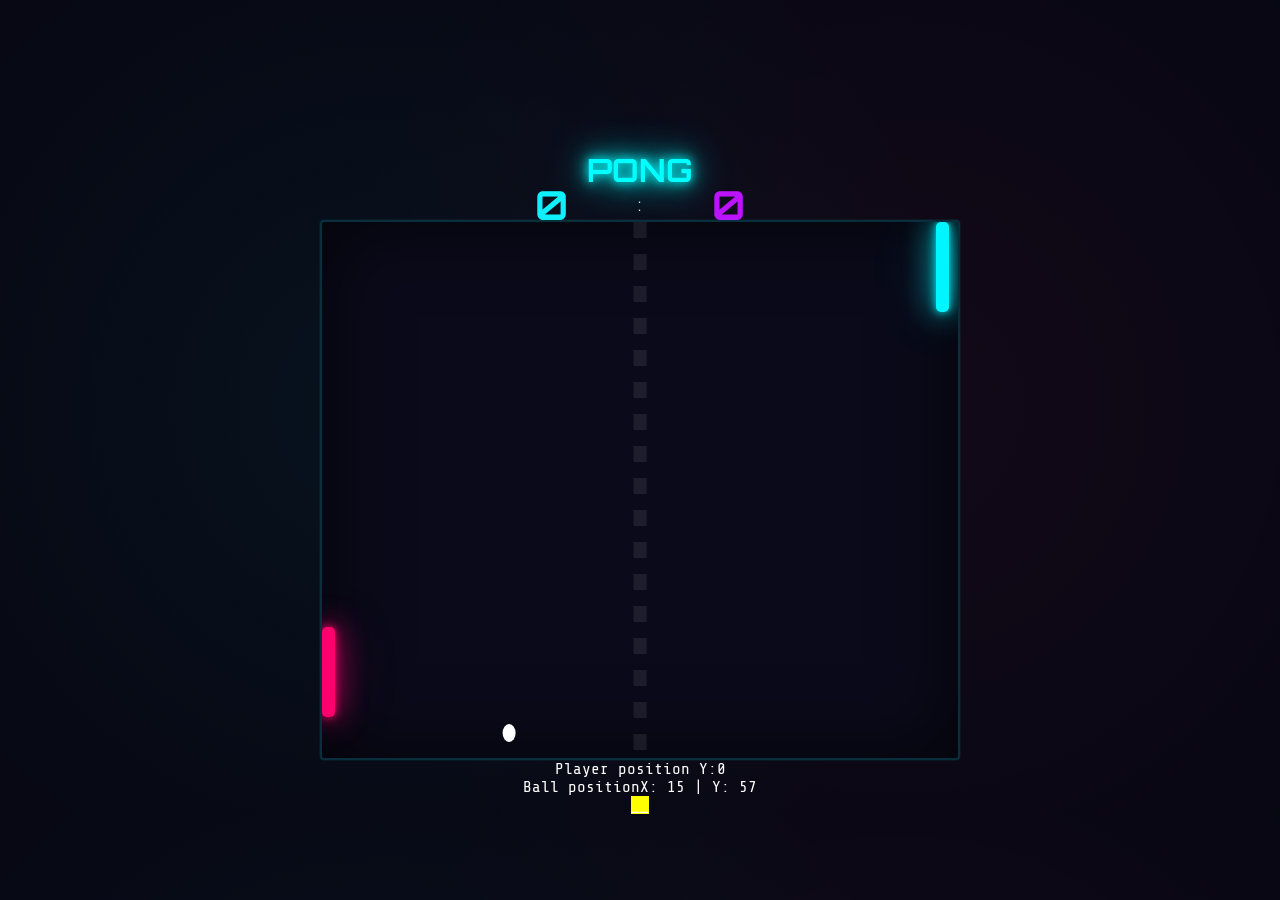
==== index.html @ 166a0953 "feat: Implement movement to ball" ====
<!doctype html>
<html lang="en">
	<head>
		<meta charset="UTF-8" />
		<meta name="viewport" content="width=device-width, initial-scale=1.0" />
		<link rel="stylesheet" type="text/css" href="./style.css" />
		<title>PONG</title>
	</head>
	<body>
		<h1>PONG</h1>

		<div id="scoreboard">
			<div class="score" id="score-left">0</div>
			<div class="score-divider">:</div>
			<div class="score" id="score-right">0</div>
		</div>

		<div id="arena">
			<div class="paddle" id="player"></div>
			<div class="paddle" id="machine"></div>
			<div id="ball"></div>
			<div id="center-line"></div>
		</div>
		<div id="playerposition"></div>
		<div id="ballposition"></div>
		<div id="semaforo" style="border-radius: 10; background-color: yellow">
			__
		</div>
		<script src="./main.js"></script>
	</body>
</html>
---- style.css ----
/*Implement Google Fonts*/
@import url("https://fonts.googleapis.com/css2?family=Press+Start+2P&display=swap");
@import url("https://fonts.googleapis.com/css2?family=Orbitron:wght@400..900&display=swap");
@import url("https://fonts.googleapis.com/css2?family=Share+Tech+Mono&family=Orbitron:wght@400;700;900&display=swap");

* {
	margin: 0;
	padding: 0;
	box-sizing: border-box;
}

body {
	max-height: 100vh;
	max-width: 100vw;

	background-color: #070712;

	background-image:
		radial-gradient(
			circle at 30% 50%,
			rgba(0, 224, 255, 0.05),
			transparent 60%
		),
		radial-gradient(
			circle at 70% 50%,
			rgba(255, 42, 144, 0.05),
			transparent 60%
		);
	font-family: "Share Tech Mono", monospace;
	text-align: center;
	display: flex;
	flex-direction: column;
	justify-content: space-evenly;
	align-items: center;
	color: white;
}

h1 {
	font-family: "Orbitron", sans-serif;
	text-align: center;
	text-shadow:
		0 0 10px cyan,
		0 0 20px cyan,
		0 0 40px cyan;
	color: cyan;
	margin-top: 150px;
}

/*Styling scoreboard*/

#scoreboard {
	display: flex;
	justify-content: space-around;
	align-items: center;
	margin: 0 auto;
	width: 300px;
	height: 30px;
	padding: 10px;
	font-family: "Orbitron", sans-serif;
}

#score-left {
	color: #0ff0fc;
	font-weight: 700;
	font-size: 40px;
}

#score-right {
	color: #bc13fe;
	font-weight: 700;
	font-size: 40px;
}

/* Styling arena*/

#arena {
	position: relative;
	width: 50vw;
	height: 60vh;
	background: #0a0a1a;
	border: 2px solid rgba(0, 245, 255, 0.15);
	border-radius: 4px;
	overflow: hidden;
	box-shadow:
		0 0 0 1px rgba(0, 245, 255, 0.05),
		inset 0 0 80px rgba(0, 0, 0, 0.6);
}

/*Central Line*/

#center-line {
	position: absolute;
	left: 50%;
	top: 0;
	width: 1vw;
	height: 100%;
	transform: translateX(-50%);
	background: repeating-linear-gradient(
		to bottom,
		rgba(255, 255, 255, 0.08) 0px,
		rgba(255, 255, 255, 0.08) 16px,
		transparent 16px,
		transparent 32px
	);
}

.paddle {
	position: absolute;
	width: 1vw;
	height: 10vh;
	border-radius: 5px;
	transition: box-shadow 0.1s;
}

#player {
	left: 48vw;
	background: #00f5ff;
	box-shadow:
		0 0 10px #00f5ff,
		0 0 30px #00f5ff,
		0 0 60px rgba(0, 245, 255, 0.3);
}

#machine {
	right: 20;
	background: #ff006e;
	box-shadow:
		0 0 10px #ff006e,
		0 0 30px #ff006e,
		0 0 60px rgba(255, 0, 110, 0.3);
}

/*create Ball*/

#ball {
	width: 1vw;
	height: 2vh;
	background-color: white;
	border-radius: 50%;
	position: absolute;
	top: 50%;
	left: 50%;
	transform: translate(-50%, -50%);
}
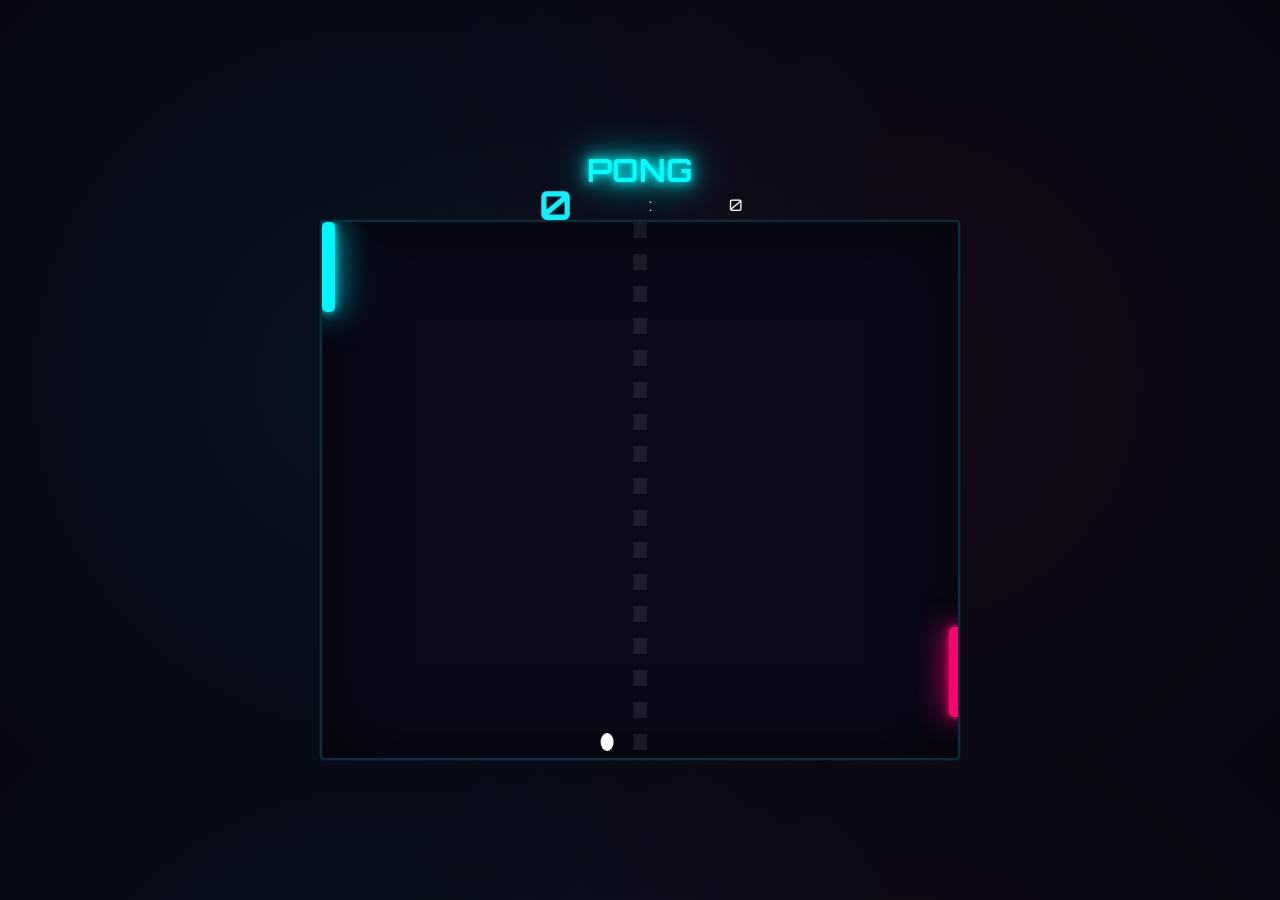
==== commit ced98254: "Feat: Implement collision to ball agains paddle" ====
--- a/index.html
+++ b/index.html
@@ -12,7 +12,7 @@
 		<div id="scoreboard">
 			<div class="score" id="score-left">0</div>
 			<div class="score-divider">:</div>
-			<div class="score" id="score-right">0</div>
+			<div class="score" id="score-rigth">0</div>
 		</div>
 
 		<div id="arena">
@@ -21,11 +21,7 @@
 			<div id="ball"></div>
 			<div id="center-line"></div>
 		</div>
-		<div id="playerposition"></div>
-		<div id="ballposition"></div>
-		<div id="semaforo" style="border-radius: 10; background-color: yellow">
-			__
-		</div>
+
 		<script src="./main.js"></script>
 	</body>
 </html>
--- a/style.css
+++ b/style.css
@@ -122,7 +122,7 @@
 }
 
 #machine {
-	right: 20;
+	right: 10;
 	background: #ff006e;
 	box-shadow:
 		0 0 10px #ff006e,
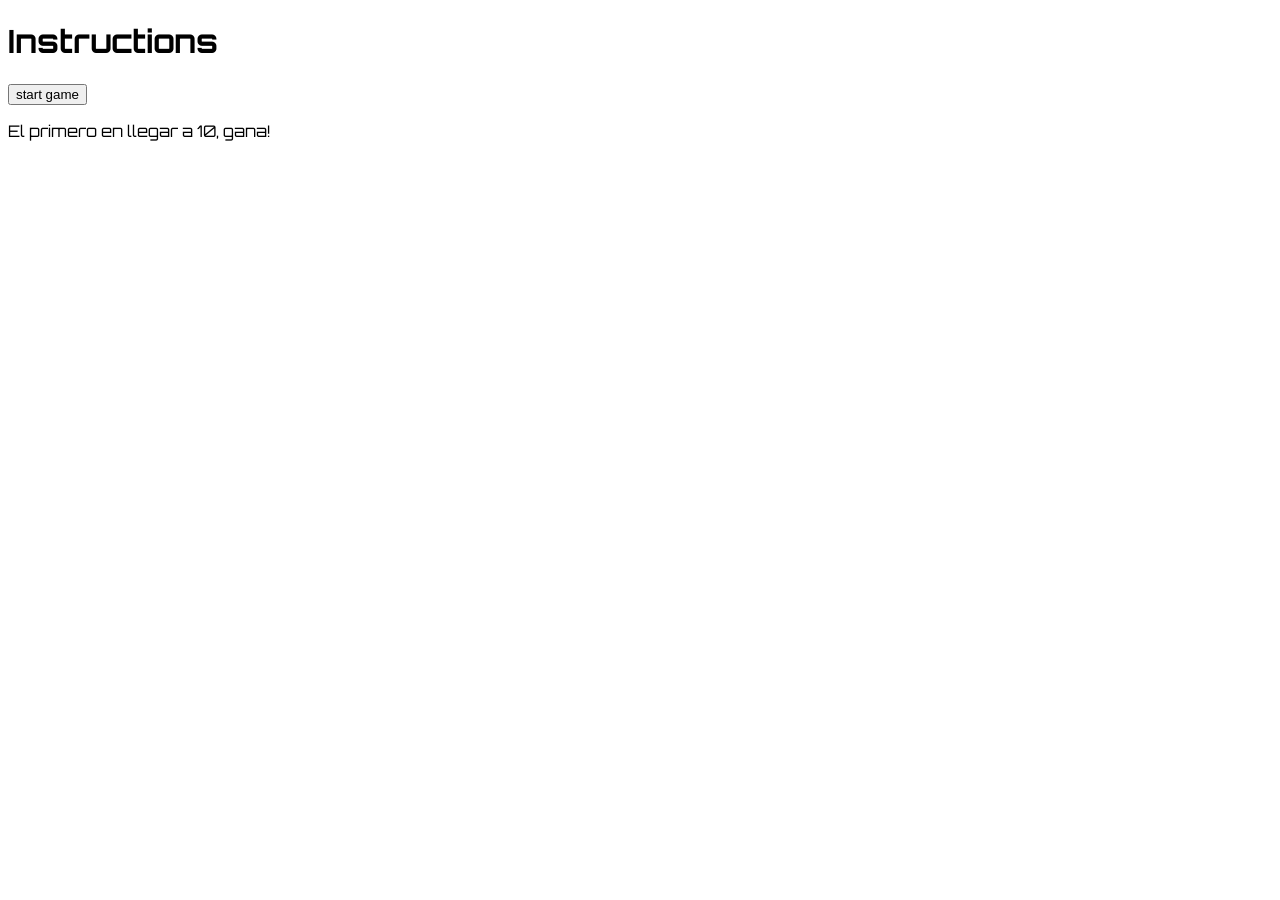
==== commit a348e626: "feat: Create the instruction" ====
--- a/index.html
+++ b/index.html
@@ -3,25 +3,15 @@
 	<head>
 		<meta charset="UTF-8" />
 		<meta name="viewport" content="width=device-width, initial-scale=1.0" />
-		<link rel="stylesheet" type="text/css" href="./style.css" />
+		<link rel="stylesheet" href="./gameStyle/overlayStyle.css" />
 		<title>PONG</title>
 	</head>
 	<body>
-		<h1>PONG</h1>
+		<h1 id="instructions-title">Instructions</h1>
 
-		<div id="scoreboard">
-			<div class="score" id="score-left">0</div>
-			<div class="score-divider">:</div>
-			<div class="score" id="score-rigth">0</div>
-		</div>
+		<button id="start-btn">start game</button>
+		<p id="instructions-text">El primero en llegar a 10, gana!</p>
 
-		<div id="arena">
-			<div class="paddle" id="player"></div>
-			<div class="paddle" id="machine"></div>
-			<div id="ball"></div>
-			<div id="center-line"></div>
-		</div>
-
-		<script src="./main.js"></script>
+		<script src="./gameLogic/instruction.js"></script>
 	</body>
 </html>
--- a/gameStyle/overlayStyle.css
+++ b/gameStyle/overlayStyle.css
@@ -0,0 +1,5 @@
+@import url("https://fonts.googleapis.com/css2?family=Orbitron:wght@400..900&display=swap");
+
+body {
+	font-family: "Orbitron", sans-serif;
+}
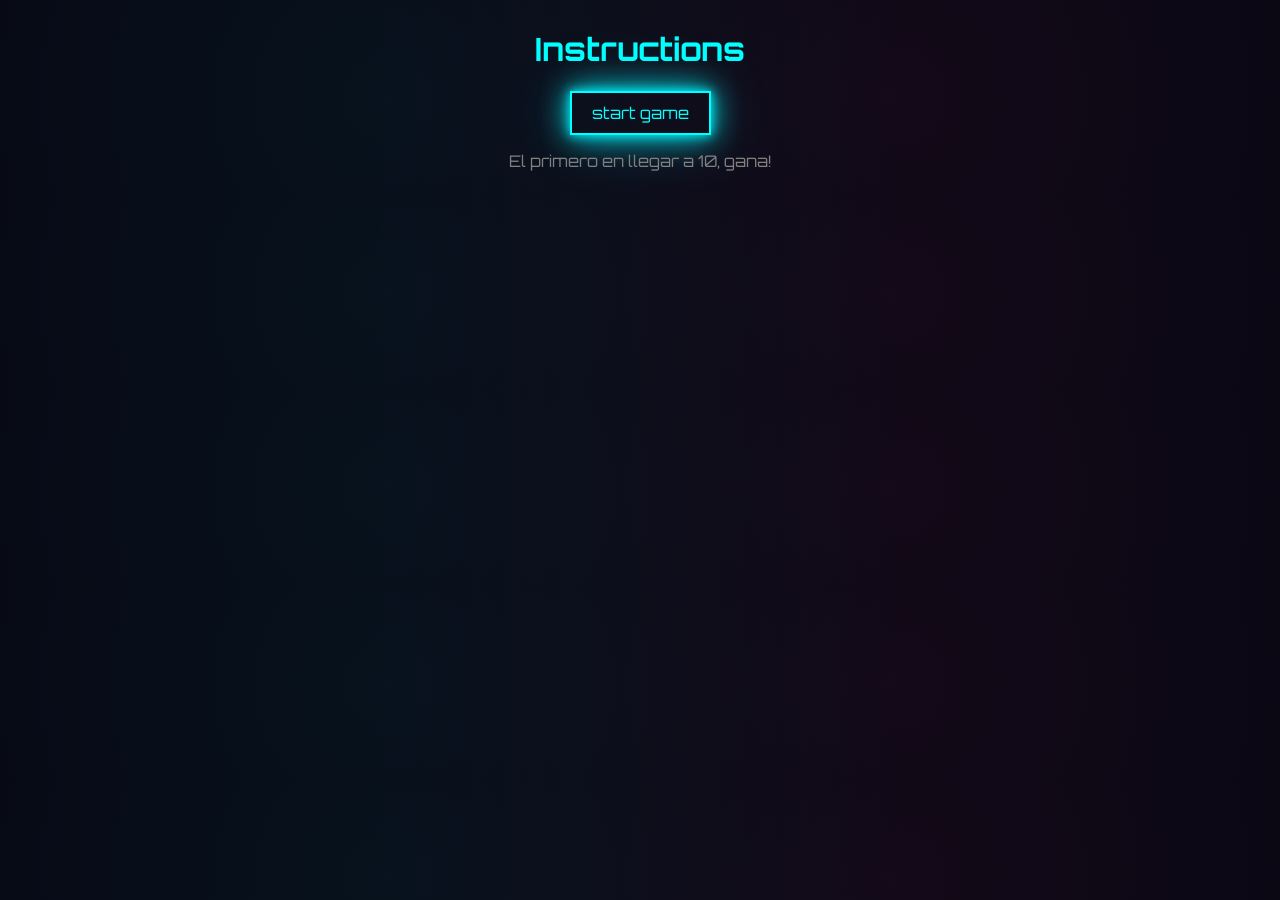
==== commit b808e735: "feat: Add style to instruction and fix: relative path" ====
--- a/index.html
+++ b/index.html
@@ -9,9 +9,7 @@
 	<body>
 		<h1 id="instructions-title">Instructions</h1>
 
-		<button id="start-btn">start game</button>
+		<a href="./game.html" id="start-btn">start game</a>
 		<p id="instructions-text">El primero en llegar a 10, gana!</p>
-
-		<script src="./gameLogic/instruction.js"></script>
 	</body>
 </html>
--- a/gameStyle/overlayStyle.css
+++ b/gameStyle/overlayStyle.css
@@ -2,4 +2,40 @@
 
 body {
 	font-family: "Orbitron", sans-serif;
+	background-color: #070712;
+	background-image:
+		radial-gradient(
+			circle at 30% 50%,
+			rgba(0, 224, 255, 0.05),
+			transparent 60%
+		),
+		radial-gradient(
+			circle at 70% 50%,
+			rgba(255, 42, 144, 0.05),
+			transparent 60%
+		);
+	display: flex;
+	flex-direction: column;
+	justify-content: center;
+	align-items: center;
 }
+
+#instructions-title {
+	color: cyan;
+}
+
+#start-btn {
+	background-color: transparent;
+	padding: 10px 20px;
+	color: cyan;
+	border: 2px solid cyan;
+	box-shadow:
+		0 0 10px #00f5ff,
+		0 0 30px #00f5ff,
+		0 0 60px rgba(0, 245, 255, 0.3);
+	text-decoration: none;
+}
+
+#instructions-text {
+	color: gray;
+}
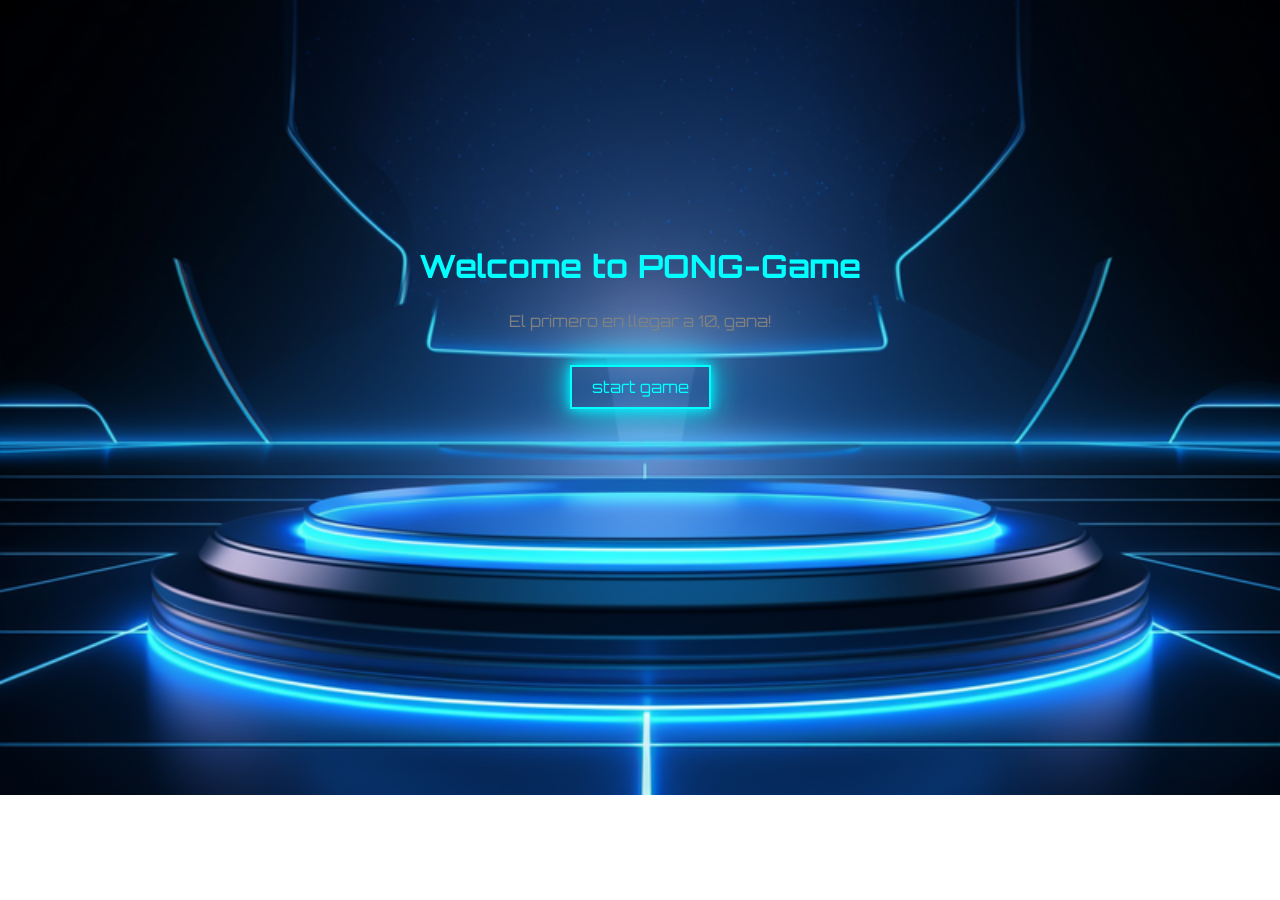
==== commit d063d645: "feat: Add style to overlay and change the background" ====
--- a/index.html
+++ b/index.html
@@ -7,9 +7,9 @@
 		<title>PONG</title>
 	</head>
 	<body>
-		<h1 id="instructions-title">Instructions</h1>
+		<h1 id="instructions-title">Welcome to PONG-Game</h1>
+		<p id="instructions-text">El primero en llegar a 10, gana!</p>
 
 		<a href="./game.html" id="start-btn">start game</a>
-		<p id="instructions-text">El primero en llegar a 10, gana!</p>
 	</body>
 </html>
--- a/gameStyle/overlayStyle.css
+++ b/gameStyle/overlayStyle.css
@@ -1,27 +1,20 @@
 @import url("https://fonts.googleapis.com/css2?family=Orbitron:wght@400..900&display=swap");
 
 body {
+	background-image: url("../images/background.png");
+	background-repeat: no-repeat;
+	background-size: cover;
 	font-family: "Orbitron", sans-serif;
-	background-color: #070712;
-	background-image:
-		radial-gradient(
-			circle at 30% 50%,
-			rgba(0, 224, 255, 0.05),
-			transparent 60%
-		),
-		radial-gradient(
-			circle at 70% 50%,
-			rgba(255, 42, 144, 0.05),
-			transparent 60%
-		);
+
 	display: flex;
 	flex-direction: column;
-	justify-content: center;
 	align-items: center;
+	margin-top: 25vh;
 }
 
 #instructions-title {
 	color: cyan;
+	height: 3vh;
 }
 
 #start-btn {
@@ -34,6 +27,7 @@
 		0 0 30px #00f5ff,
 		0 0 60px rgba(0, 245, 255, 0.3);
 	text-decoration: none;
+	margin-top: 2vh;
 }
 
 #instructions-text {
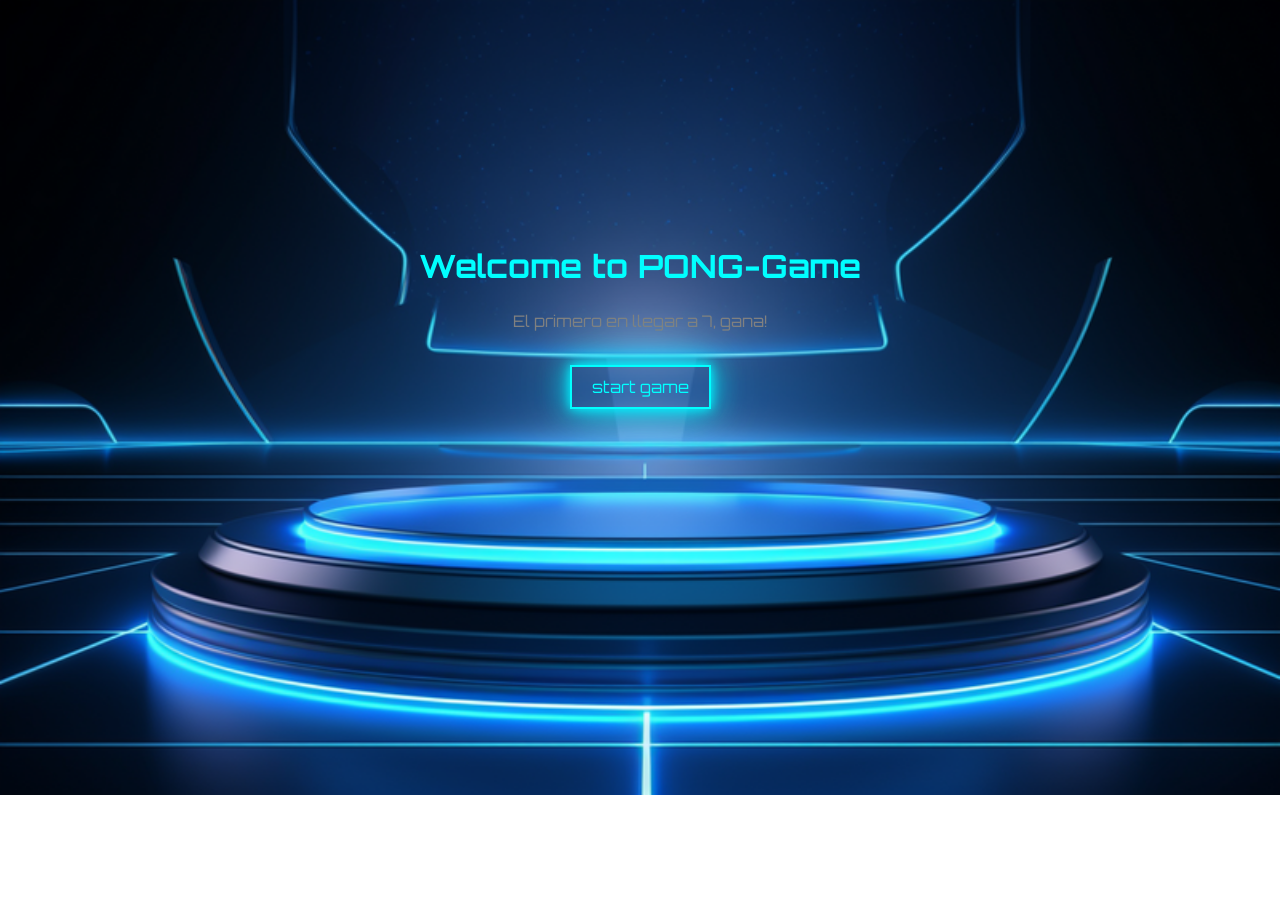
==== commit 97aa3dbd: "change the text of instruction" ====
--- a/index.html
+++ b/index.html
@@ -8,8 +8,14 @@
 	</head>
 	<body>
 		<h1 id="instructions-title">Welcome to PONG-Game</h1>
-		<p id="instructions-text">El primero en llegar a 10, gana!</p>
+		<p id="instructions-text">El primero en llegar a 7, gana!</p>
 
 		<a href="./game.html" id="start-btn">start game</a>
+
+		<audio id="bgMusic" loop>
+			<source src="./sonidos/mainSong.mp3" type="audio/mpeg" />
+		</audio>
+
+		<script src="./gameLogic/menu.js"></script>
 	</body>
 </html>
